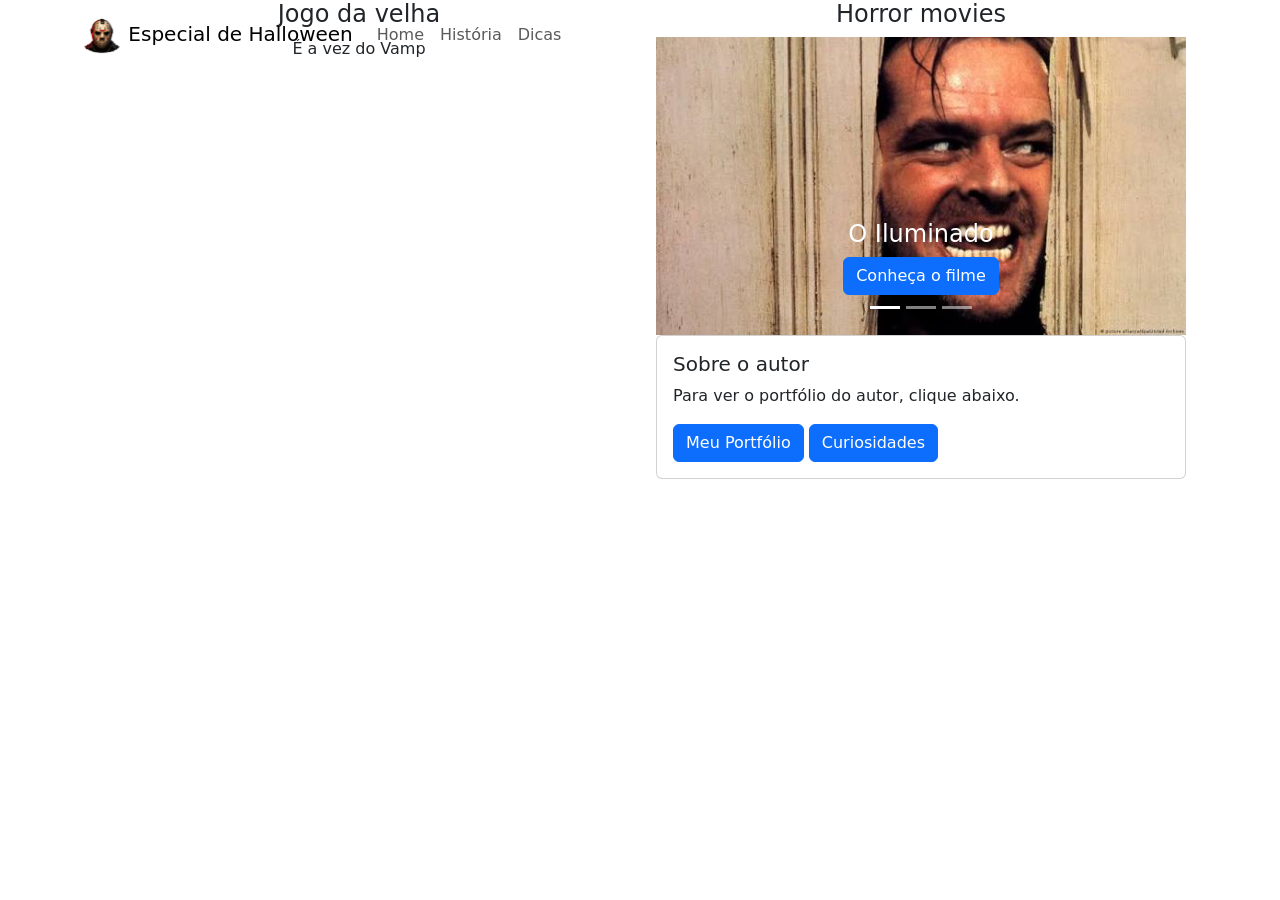
==== index.html @ 6bd09ea5 "Primeiro commit - Admirável Mundo Novo" ====
<!DOCTYPE html>
<html lang="en">
<head>
    <meta charset="UTF-8">
    <meta name="viewport" content="width=device-width, initial-scale=1.0">
    <title>Game the Velha</title>
  <link rel="stylesheet" href="css/mystyle.css">


       <!-- Fonte do projeto: Nosifer. (Esse conjunto de códigos permite utilizar a fonte chamada Nosifer,
         disponibilizada pelo Google Fonts, para personalizar a aparência dos textos do site.)   -->
           <link rel="preconnect" href="https://fonts.googleapis.com">
              <link rel="preconnect" href="https://fonts.gstatic.com" crossorigin>
                <link href="https://fonts.googleapis.com/css2?family=Nosifer&display=swap" rel="stylesheet">


    <!-- Bootstrap CSS (Importa o Bootstrap, uma biblioteca de estilos CSS que facilita a criação de sites organizados,
      modernos e adaptáveis a diferentes tamanhos de tela.)-->
       <link href="https://cdn.jsdelivr.net/npm/bootstrap@5.3.2/dist/css/bootstrap.min.css" rel="stylesheet"
         integrity="sha384-T3c6CoIi6uLrA9TneNEoa7RxnatzjcDSCmG1MXxSR1GAsXEV/Dwwykc2MPK8M2HN" crossorigin="anonymous">


        <!-- Bootstrap Icons (Importa uma biblioteca de ícones que podem ser utilizados no site, 
         como símbolos de casa, telefone, usuário, pesquisa e redes sociais.)  -->
           <link rel="stylesheet" href="https://cdn.jsdelivr.net/npm/bootstrap-icons@1.11.1/font/bootstrap-icons.css">

    <link href="https://fonts.googleapis.com/css2?family=Nosifer&display=swap" rel="stylesheet">
    <!-- CSS do projeto -->
    <link rel="stylesheet" href="css/mystyle.css">

    
    </head>
<body>
     
    <header>    
                 <!-- Esse bloco cria o cabeçalho do site-->
        <nav class="navbar navbar-expand-lg fixed-top bg-cor-que-eu-quero"> 
            <section class="container py-1">  <!-- Esse py-1 adiciona um pequeno espaçamento interno na parte superior e inferior.-->
                <a class="navbar-brand" href="#"> <!--o navbar-brand identifica o nome ou logotipo principal do site.-->
                    <img class="img-fluid" width="40em" src="img/Jason.PNG.png" alt="Cadê a imagem">
                    <span>Especial de Halloween</span> <!--nome que fica no cabeçalho da pagina-->
                </a>

                 <!--Esse bloco cria um botão que permite abrir e fechar o menu de navegação em telas menores, como celulares e tablets.-->
                <button type="button" class="navbar-toggler" data-bs-toggle="collapse" data-bs-target="#navbar-items"
                    aria-controls="navbar-items" aria-expanded="false" aria-label="Navegação diferente">
                    <i class="bi bi-list"></i>
                </button>

                 <!--Esse bloco cria os itens do menu de navegação, permitindo que o usuário acesse diferentes partes do site, como Home, História, Sobre, Dicas e Contato.-->
                <section class="collapse navbar-collapse" id="navbar-items">
                   
         <!-- Menu de navegação do Halloween Special -->
        <ul class="navbar-nav me-auto mb-0 mb-lg-0">

         <!-- Volta para a página principal -->
          <li class="nav-item">
           <a class="nav-link" href="index.html">Home</a>
          </li>

         <!-- Abre a página sobre a história do Halloween -->
         <li class="nav-item">
         <a class="nav-link" href="historia.html">História</a>
         </li>

        <!-- Abre a página de dicas de filmes -->
       <li class="nav-item">
        <a class="nav-link" href="dicas.html">Dicas</a>
       </li>

    </ul>

                </section>
            </section>
        </nav>
    </header>
 
      <!--Cria a área principal do site e organiza o conteúdo em uma estrutura que facilita o posicionamento dos elementos na tela.-->
   <main class="principal">

        <section class="container" id="container-top">

             <!--Cria uma área destinada ao título do jogo, definindo seu tamanho, alinhamento e aparência.-->
            <section class="row g-2">
                <section class="col-12 col-md-6" id="titulo">
                    <section class="col-12 text-center">
                        <h4 class="primary-color">Jogo da velha</h4>
                    </section>
                    

               <!--Cria o tabuleiro do jogo da velha, formado por nove espaços que representam as posições-->
                  <section class="tabuleiro">
                  <section class="celula" data-celula></section>
                    <section class="celula" data-celula></section>
                    <section class="celula" data-celula></section>
                     <section class="celula" data-celula></section>
                    <section class="celula" data-celula></section>
                    <section class="celula" data-celula></section>
                    <section class="celula" data-celula></section>
                    <section class="celula" data-celula></section>
                   <section class="celula" data-celula></section>
                    </section>

             <!--Cria uma área responsável por informar qual jogador deve realizar a próxima jogada.-->
              <section class="status text-center mt-2">
                <p>É a vez do Vamp</p>
                 </section>

         
</section>

    <!-- Abre a coluna direita, destinada ao carrossel de filmes -->
       <section class="col-12 col-md-6">

    <!--Esse bloco cria a estrutura inicial do Slide Show, definindo seu espaço na página e apresentando um título centralizado,
    utilizando classes do Bootstrap para adaptar o conteúdo a diferentes tamanhos de tela. -->
    <section class="col-12 text-center">
        <h4 class="primary-color">Horror movies</h4>
    </section>

    <!--: Esse bloco cria e configura o carrossel de imagens, utilizando recursos do Bootstrap
    para realizar transições automáticas a cada 3 segundos, permitindo apresentar diferentes conteúdos de forma dinâmica.-->
    <section class="container" id="container-carousel">
        <section class="carousel slide" id="slider" data-bs-ride="carousel" data-bs-interval="3000">

                           
          <!--Esse bloco cria os indicadores de navegação do carrossel, permitindo selecionar manualmente cada imagem. 
          Os botões são conectados ao carrossel por meio de atributos do Bootstrap e incluem recursos de acessibilidade.-->
           <section class="carousel-indicators">
            <button type="button" class="active" data-bs-target="#slider" data-bs-slide-to="0"
            aria-current="true" aria-label="Slide 1"></button>

            <button type="button" data-bs-target="#slider" data-bs-slide-to="1"
             aria-label="Slide 2"></button>

            <button type="button" data-bs-target="#slider" data-bs-slide-to="2"
            aria-label="Slide 3"></button>
            </section>

        
<!-- Área das imagens do carrossel -->
<section class="carousel-inner">

    <!-- Primeira imagem -->
    <section class="carousel-item active">
        <img class="d-block w-100"
             src="img/iluminado.JPEG"
             alt="Imagem de Halloween 1">

        <section class="carousel-caption">
            <h4>O Iluminado</h4>
        <a href="https://melkberg.com/2020/10/21/resumo-explicacao-filme-o-iluminado/"
            class="btn btn-primary"
            target="_blank"
            rel="noopener noreferrer">
            Conheça o filme
        </a>
        </section>
    </section>

    <!-- Segunda imagem -->
    <section class="carousel-item">
        <img class="d-block w-100"
             src="img/bruxa.JPEG"
             alt="Imagem de Halloween 2">

        <section class="carousel-caption">
            <h4>A Bruxa</h4>
           <a href="https://www.unifal-mg.edu.br/portal/2021/10/29/resenha-do-filme-a-bruxa-transgressor-intenso-e-dramatico-na-medida-certa-para-quem-aprecia-terror-psicologico-por-bianca-maia-roque/"
           class="btn btn-primary"
           target="_blank"
           rel="noopener noreferrer">
            Conheça o fime
        </a>
        
        </section>
    </section>

    <!-- Terceira imagem -->
    <section class="carousel-item">
        <img class="d-block w-100"
             src="img/transilvania.JPEG"
             alt="Imagem de Halloween 3">

        <section class="carousel-caption">
            <h4>Hotel Transilvânia</h4>
           <a href="https://ims.com.br/filme/hotel-transilvania/"
           class="btn btn-primary"
           target="_blank"
           rel="noopener noreferrer">
            Conheça o filme
</a>
            </a>
        </section>
    </section>

</section>

 <!-- Fim do slider -->
                    </section>

              <!--Esse bloco cria um cartão de informações utilizando o Bootstrap, 
              organizando seu conteúdo em uma estrutura visual que se adapta aos diferentes tamanhos de tela.-->
             <section class="col-12 mb-3 mb-sm-0">
               <section class="card">
                 <section class="card-body">

                     <!--Esse bloco apresenta informações sobre o autor do projeto e disponibiliza botões
                      que podem direcionar os visitantes para seu portfólio e outras informações.-->
                     <h5 class="card-title">Sobre o autor</h5>
                     <p class="card-text">Para ver o portfólio do autor, clique abaixo.</p>
                     <a href="portifolio.html" class="btn btn-primary">
                      Meu Portfólio
                       </a>

                   <a href="curiosidades.html" class="btn btn-primary">
                  Curiosidades
                  </a>

    
                </section> <!-- Fecha card-body -->
            </section> <!-- Fecha card -->
        </section> <!-- Fecha a estrutura interna do cartão -->

    </section> <!-- Fecha a coluna direita do carrossel -->

    <!-- Fim da row -->
    </section>

    <!-- Fim do container principal -->
    </section>

</main>


    <!-- Bootstrap JS -->
    <script src="https://cdn.jsdelivr.net/npm/bootstrap@5.3.2/dist/js/bootstrap.bundle.min.js"
        integrity="sha384-C6RzsynM9kWDrMNeT87bh95OGNyZPhcTNXj1NW7RuBCsyN/o0jlpcV8Qyq46cDfL"
        crossorigin="anonymous"></script>

    <!-- JS do projeto -->
 <script src="JS/js/script.js"></script>
</body>

</html>
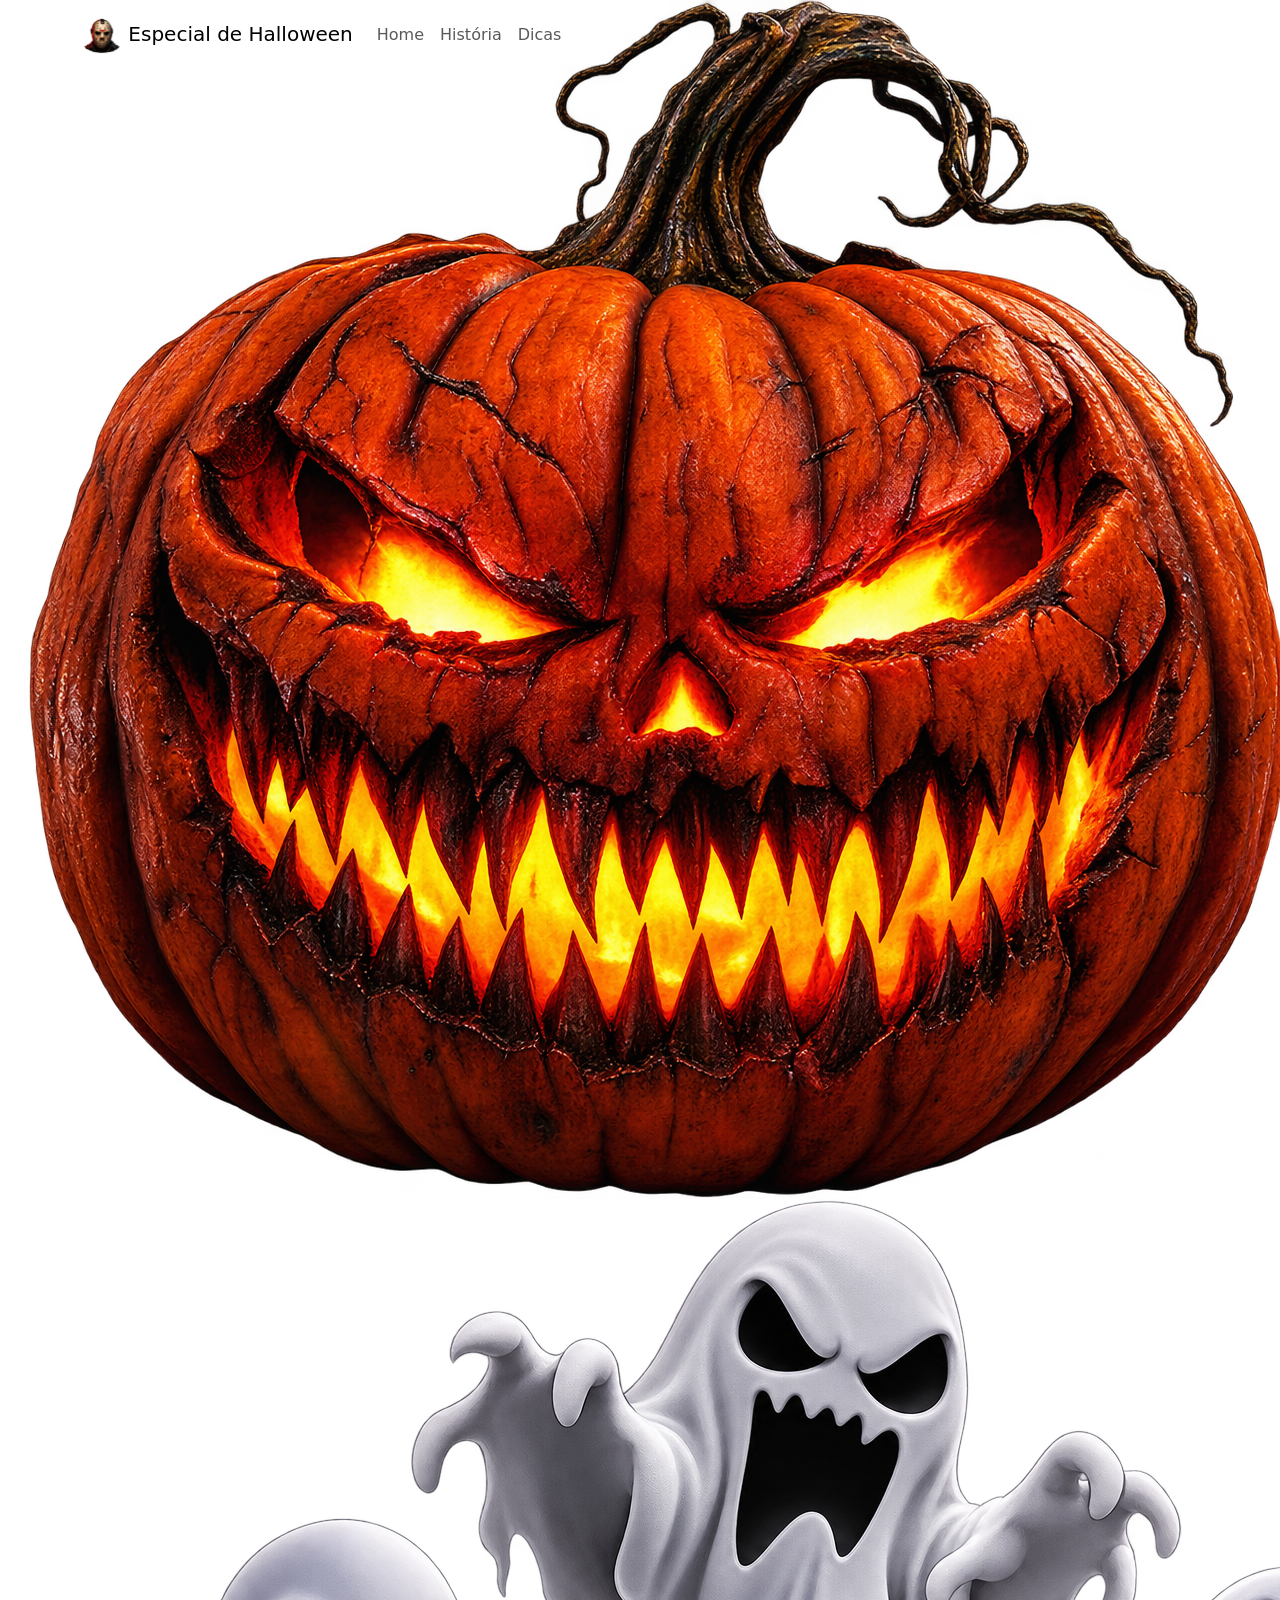
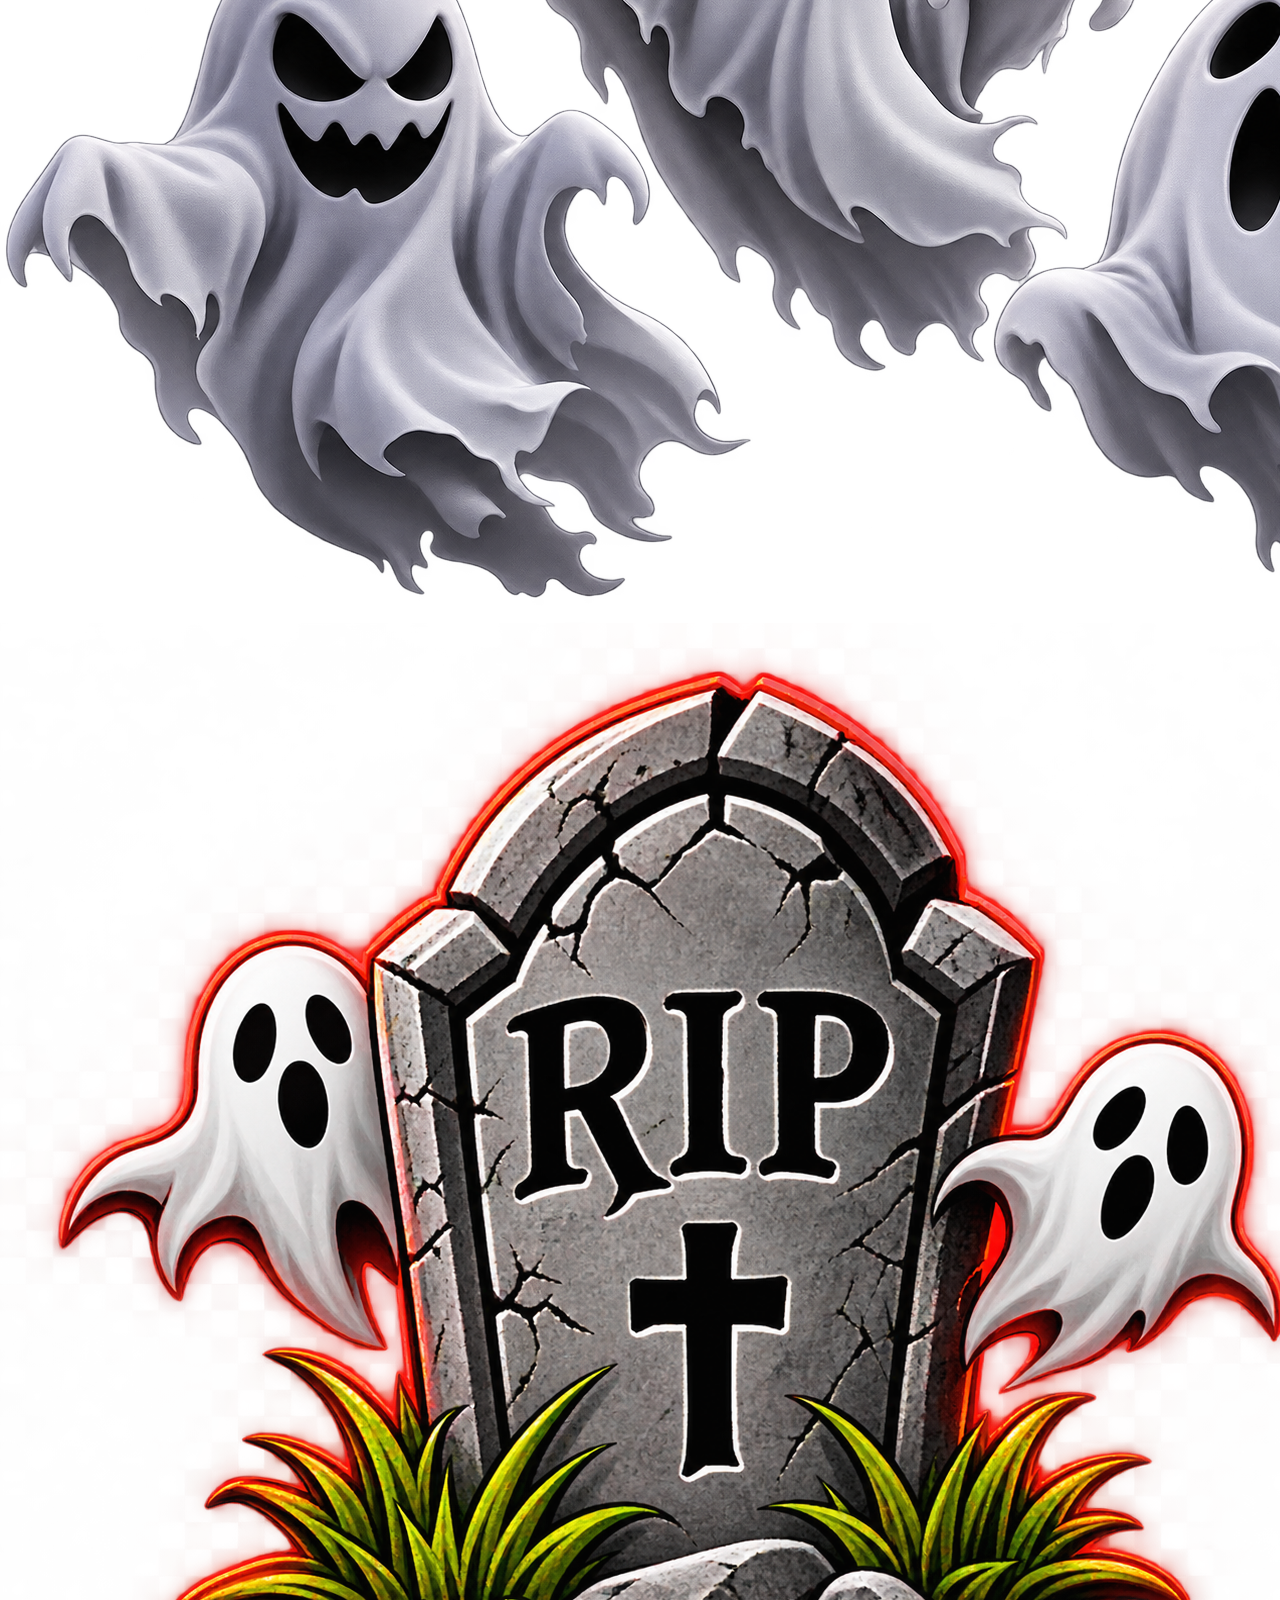
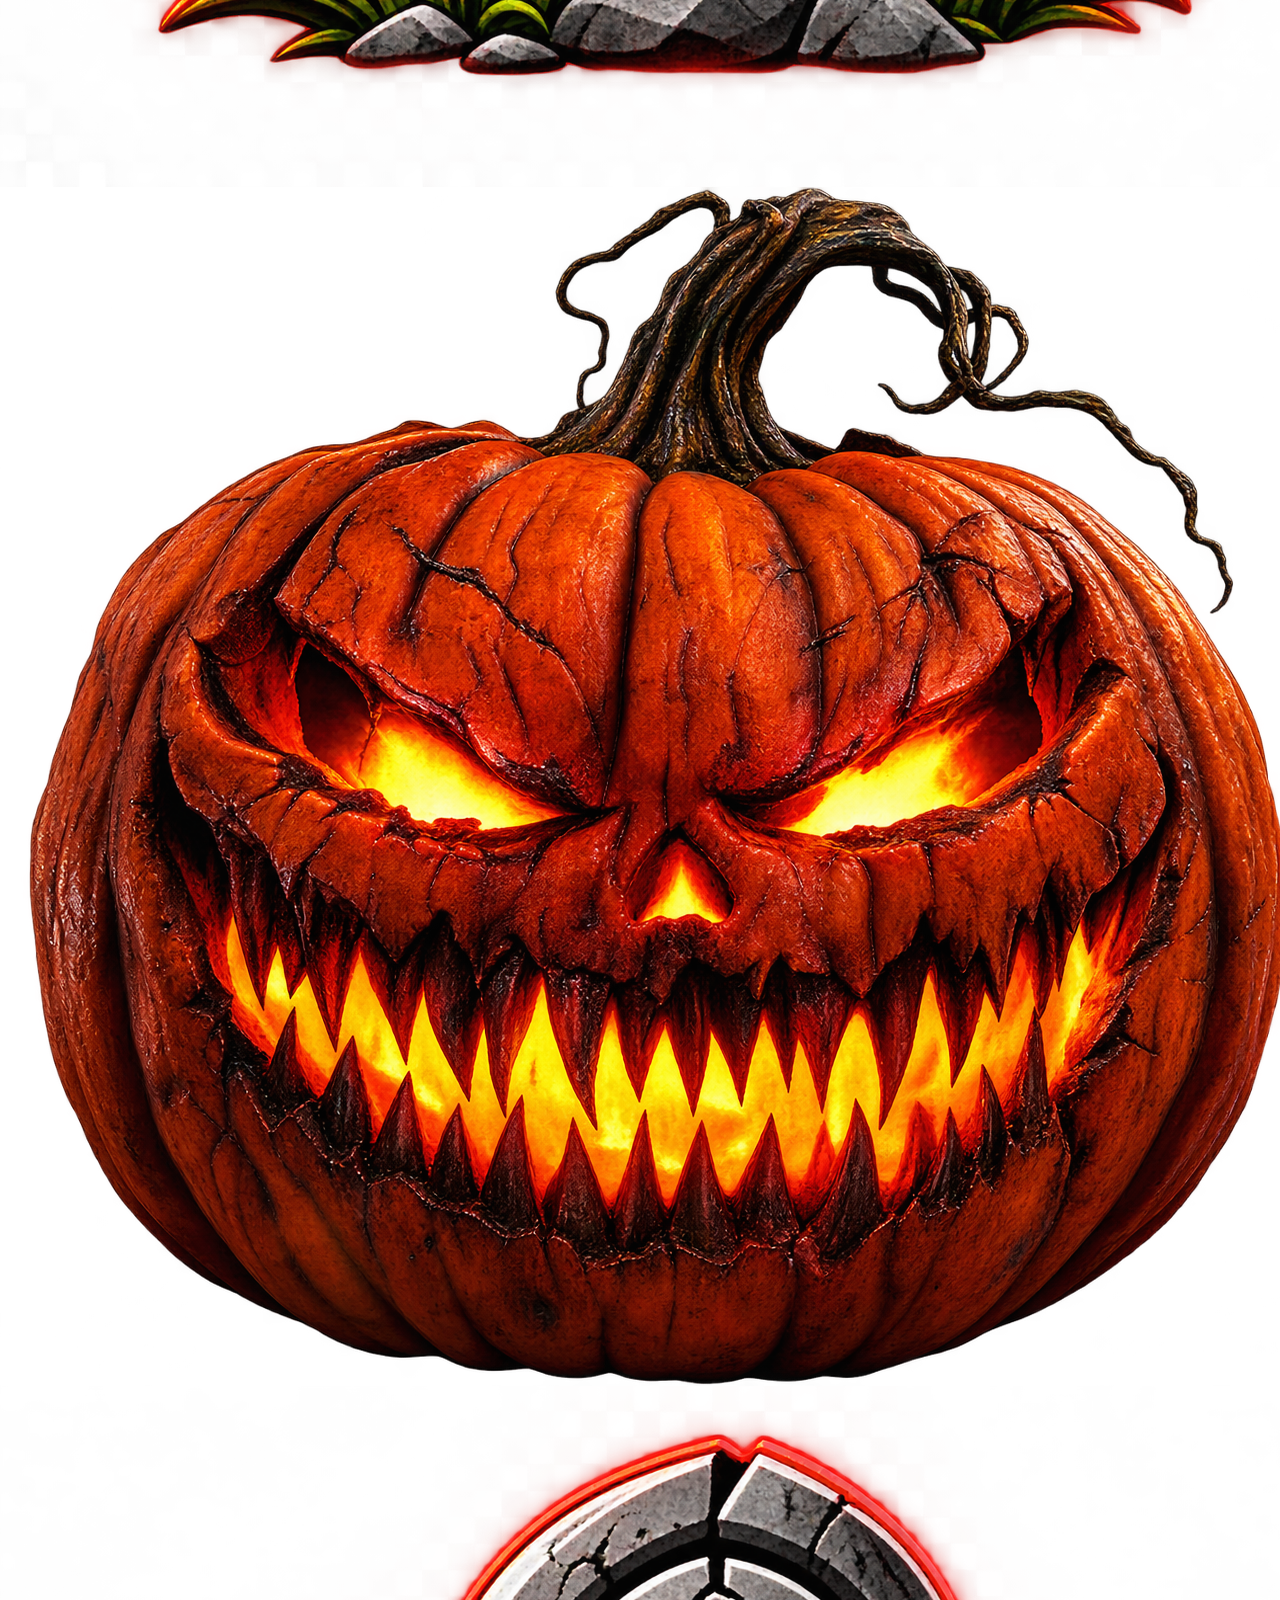
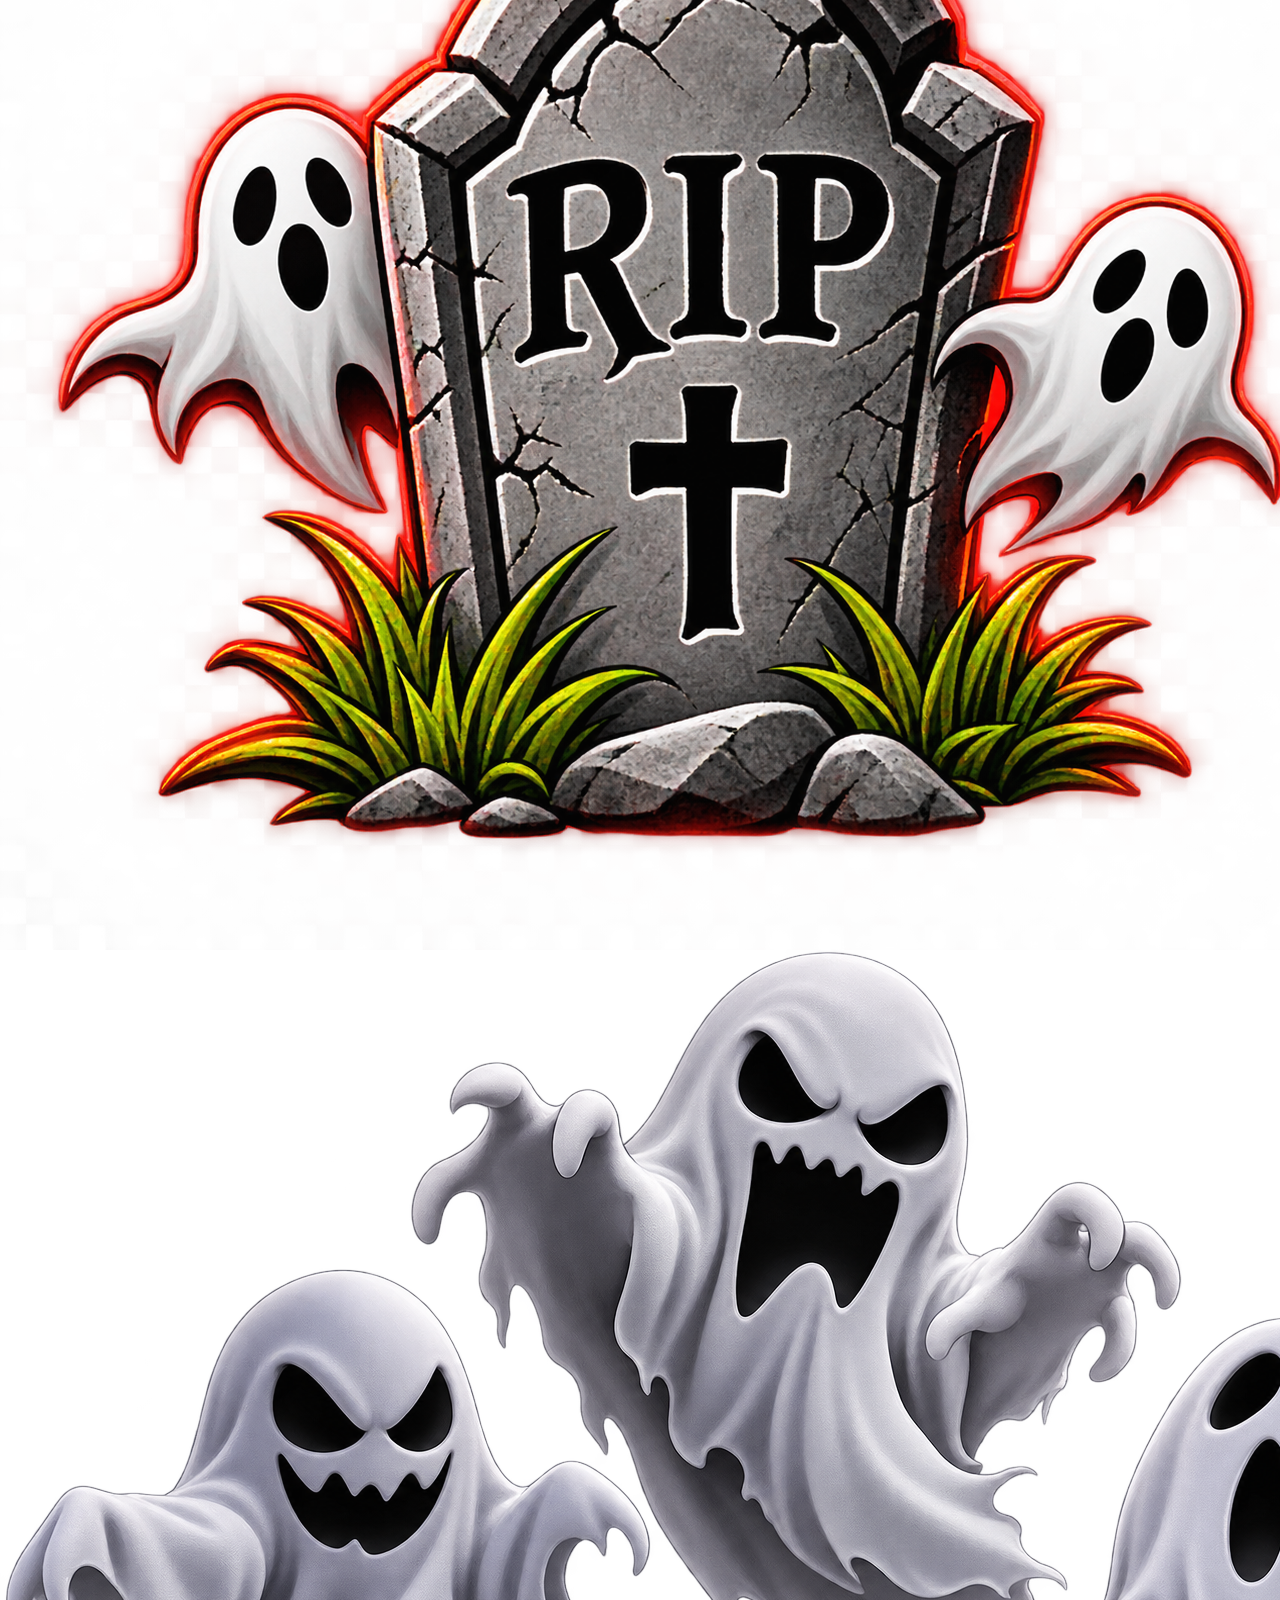
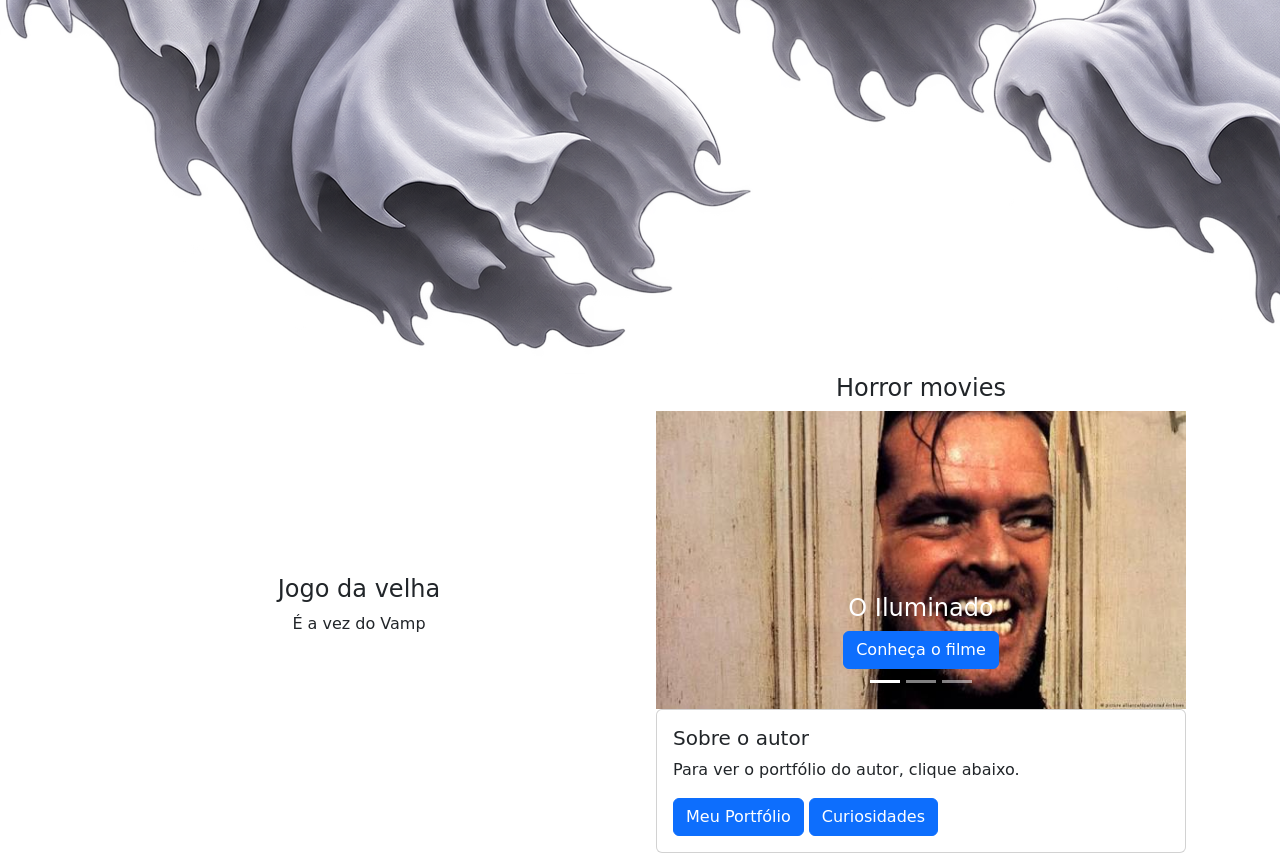
==== commit c74e7783: "Atualizando projeto" ====
--- a/index.html
+++ b/index.html
@@ -31,7 +31,25 @@
     
     </head>
 <body>
-     
+    
+        <!-- Decorações de Halloween no fundo -->
+        <div class="decoracoes">
+    
+            <img src="img/abobora.png.png" class="decor abobora1" alt="">
+    
+            <img src="img/fan.png.png" class="decor fantasma1" alt="">
+    
+            <img src="img/lapide.png.png" class="decor abobora2" alt="">
+    
+            <img src="img/abobora.png.png" class="decor fantasma2" alt="">
+    
+            <img src="img/lapide.png.png" class="decor morcego1" alt="">
+    
+            <img src="img/fan.png.png" class="decor abobora3" alt="">
+            
+    
+        </div>
+    
     <header>    
                  <!-- Esse bloco cria o cabeçalho do site-->
         <nav class="navbar navbar-expand-lg fixed-top bg-cor-que-eu-quero"> 
@@ -81,7 +99,7 @@
         <section class="container" id="container-top">
 
              <!--Cria uma área destinada ao título do jogo, definindo seu tamanho, alinhamento e aparência.-->
-            <section class="row g-2">
+            <section class="row g-2 justify-content-center align-items-center">
                 <section class="col-12 col-md-6" id="titulo">
                     <section class="col-12 text-center">
                         <h4 class="primary-color">Jogo da velha</h4>
